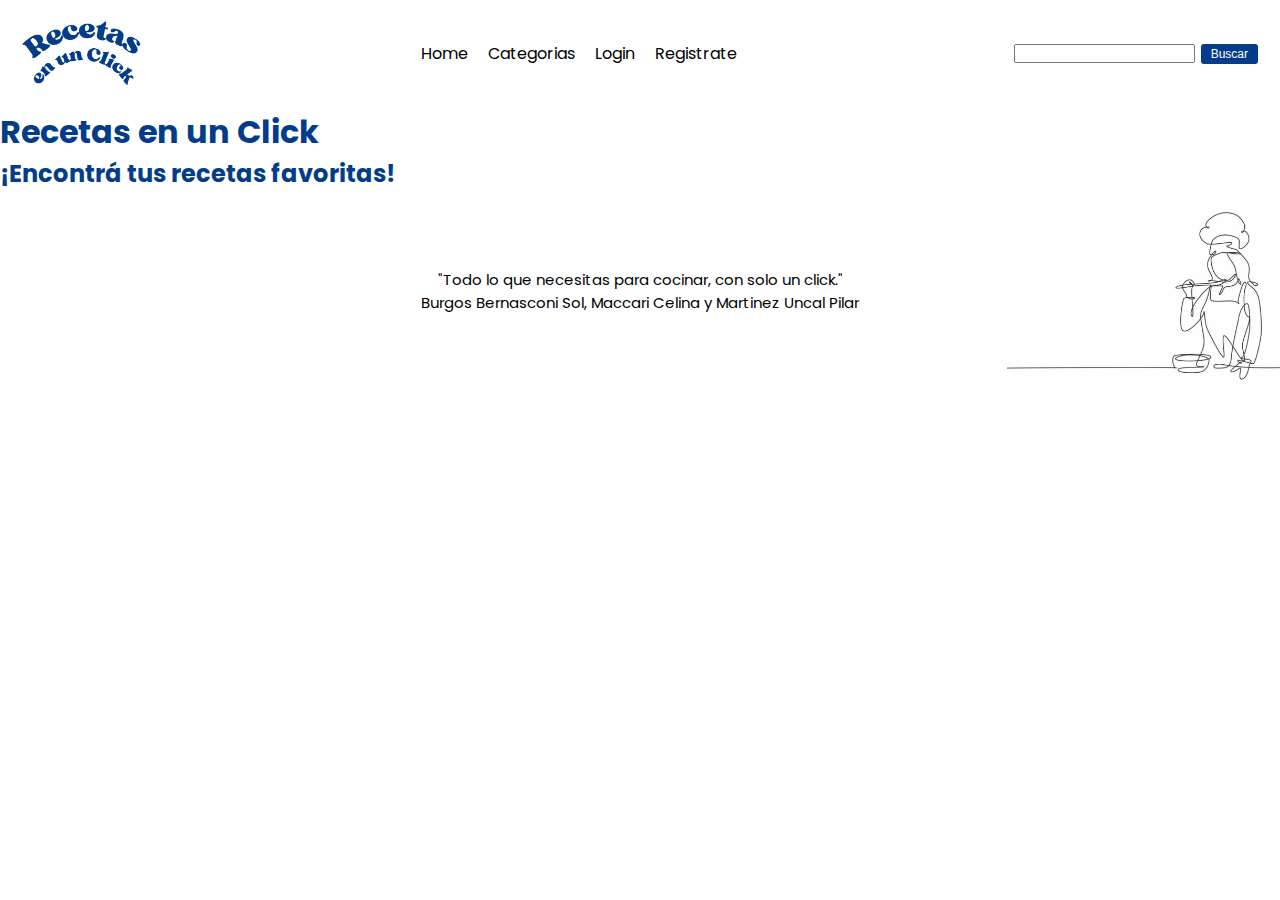
==== index.html @ b3bd12d1 "Hoy avanzamos con el java script de categorias y resultados, comenzamos el css de login para luego c" ====
<!DOCTYPE html>
<html lang="en">
<head>
    <meta charset="UTF-8">
    <meta name="viewport" content="width=device-width, initial-scale=1.0">
    <title>Home</title>
    <link rel="preconnect" href="https://fonts.googleapis.com">
    <link rel="preconnect" href="https://fonts.gstatic.com" crossorigin>
    <link href="https://fonts.googleapis.com/css2?family=Poppins:ital,wght@0,100;0,200;0,300;0,400;0,500;0,600;0,700;0,800;0,900;1,100;1,200;1,300;1,400;1,500;1,600;1,700;1,800;1,900&family=Shadows+Into+Light&display=swap" rel="stylesheet">
    <link rel="stylesheet" href="./css/styles.css">
</head>
<body>
    <header>
        <img class="logo" src="./img/logo.png" alt="logo">
        <nav>
            <ul class="items">
                <li><a href="./index.html">Home</a></li>
                <li><a href="./categories.html">Categorias</a></li>
                <li><a href="./login.html">Login</a></li>
                <li><a href="./register.html">Registrate</a></li>
            </ul>
        </nav>
        <form action="./search-results.html" method="GET" class="fheader">
            <input type="search" name="Buscar" value="" class="iheader">
            <button class="buscar">Buscar</button>
            <p class="completarb">No se realizó ninguna búsqueda</p>
        </form>
    </header>
    <h1 class="titulo">Recetas en un Click</h1>
    <h2 class="titulo">¡Encontrá tus recetas favoritas!</h2>
    <section class="recetassection"></section>
    <footer>
        <p>"Todo lo que necesitas para cocinar, con solo un click."</p>
        <p>Burgos Bernasconi Sol, Maccari Celina y Martinez Uncal Pilar</p>
    </footer>
    <script src="./js/index.js"></script>
</body>
</html>
---- css/styles.css ----
*{
    box-sizing: border-box;
    margin: 0px;
    padding: 0px;
}
ol,ul,li{
    list-style-type: none;
}
a{
    text-decoration: none;
    font-family: "Poppins", sans-serif;
    font-weight: 400;
    font-style: normal;
    color: black;
}
p{
    font-family: "Poppins", sans-serif;
    font-weight: 400;
    font-style: normal;
}
footer{
    background-image: url(../img/Imagen\ de\ WhatsApp\ 2024-11-22\ a\ las\ 12.37.23_74fd6c9b.jpg);
    background-size: contain;
    background-repeat: no-repeat;
    background-position: right;
    height: 200px;
    display: flex;
    flex-direction: column;
    justify-content: center;
    align-items: center;
    font-size: 15px;
    position: bottom;
}
.titulo{
    font-family: "Poppins", sans-serif;
    font-style: normal;
    font-weight: bold;
    color: #033c89;
}
.subtitulo{
    font-family: "Poppins", sans-serif;
    font-weight: 400;
    font-style: normal;
    color: #033c89;
    font-size: 20px;
}

/* CSS DEL INDEX */
header{
    display: flex;
    flex-wrap: wrap;
    margin: 20px;
    justify-content: space-between;
    align-items: center;
}
.logo{
    width: 10%;
}
.items{
    display: flex;
    justify-content: space-between;
}
.items li{
    margin: 0px 10px;
}
.buscar{
    background-color: #033c89;
    color: white;
    padding: 3px 10px;
    border: solid white 2px;
    border-radius: 5px;
    font-size: 12px;
}
.imgfetch{
    width: 30%
}
.recetassection{
    display: flex;
    flex-wrap: wrap;
    justify-content: space-between;
    align-items: center;
} /* REVISAR A QUE CONTENEDOR PONERLO*/
.completarb{
    display: none;
}

/* CSS DEL CATEGORIES */

/* CSS DEL LOGIN */

.formulariologin{
    display: flex;
    flex-direction: column;
    justify-content: center;
    align-items: center;
}
.flogin{
    display: flex;
    flex-direction: column;
    justify-content: center;
    align-items: center;
}
.itemslogin{
    font-family: "Poppins", sans-serif;
    font-weight: 400;
    font-style: normal;
    color: white;
    padding: 10%;
    margin: 5%;
    border: 1.5px #033c89 solid;
    border-radius: 10px;
}
.botoneslogin{
    display: flex;
    flex-direction: row;
    justify-content: center;
    width: 150px; 
    padding: 50px;
}
.cuenta{
    display: block;
    text-wrap: nowrap;
    color: white;
    padding: 3px;
}
button{
    background-color: #033d8974;
}

/* CSS DEL REGISTER */
.completarc{
    display: none;
}
.completare{
    display: none;
}
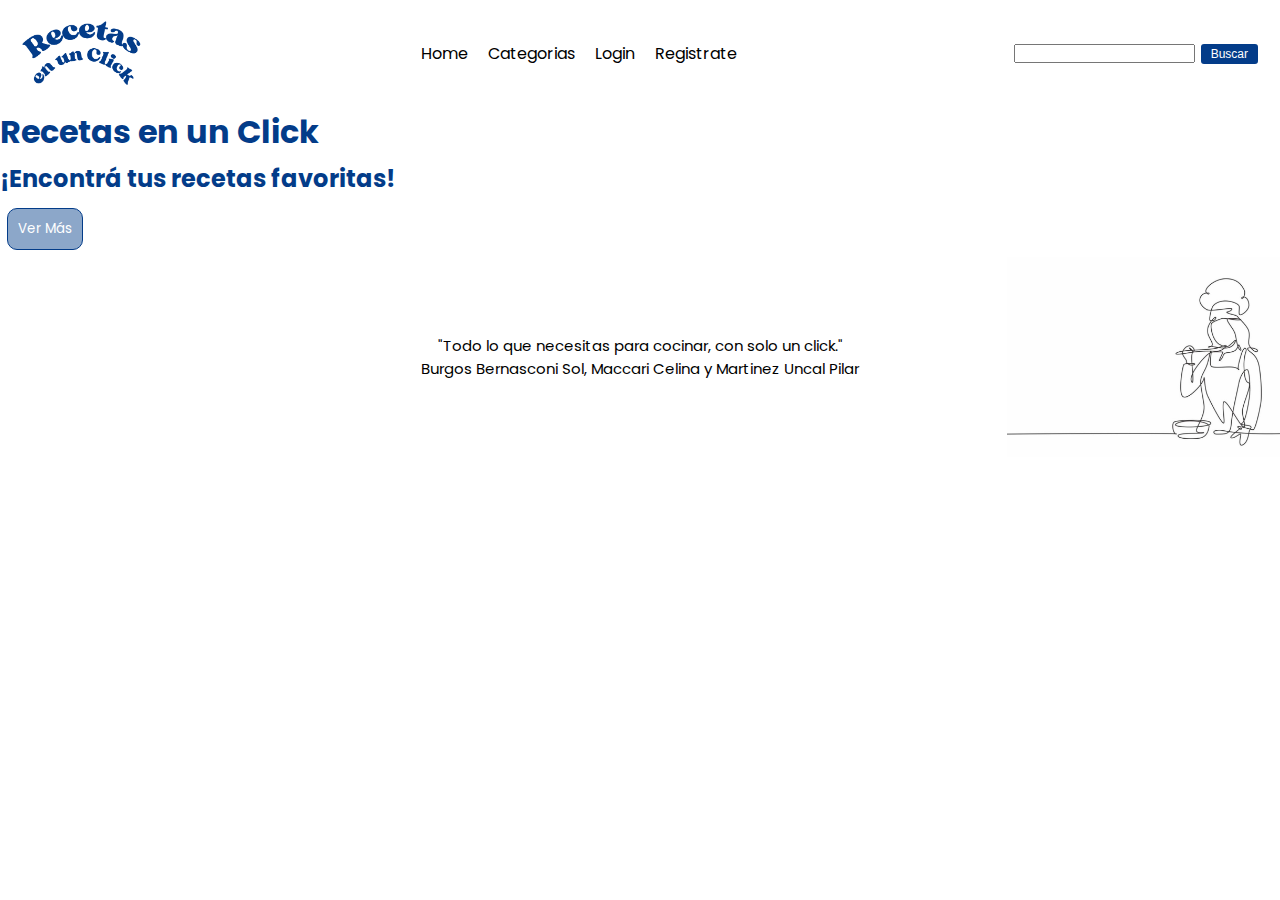
==== commit 715342da: "Hoy logramos hacer el Javascript de categoría y vincularlo con las categorías. También logramos vinc" ====
--- a/index.html
+++ b/index.html
@@ -28,7 +28,10 @@
     </header>
     <h1 class="titulo">Recetas en un Click</h1>
     <h2 class="titulo">¡Encontrá tus recetas favoritas!</h2>
-    <section class="recetassection"></section>
+    <section class="recetassection">
+        
+    </section>
+    <button class="vermas itemslogin">Ver Más</button>
     <footer>
         <p>"Todo lo que necesitas para cocinar, con solo un click."</p>
         <p>Burgos Bernasconi Sol, Maccari Celina y Martinez Uncal Pilar</p>
--- a/css/styles.css
+++ b/css/styles.css
@@ -36,13 +36,15 @@
     font-style: normal;
     font-weight: bold;
     color: #033c89;
+    margin-bottom: 5px;
 }
 .subtitulo{
     font-family: "Poppins", sans-serif;
     font-weight: 400;
     font-style: normal;
     color: #033c89;
-    font-size: 20px;
+    font-size: 15px;
+    margin-top: 5px;
 }
 
 /* CSS DEL INDEX */
@@ -89,10 +91,14 @@
 /* CSS DEL LOGIN */
 
 .formulariologin{
+    background-color: rgba(0, 0, 0, 0.092);
+    width: 30%;
+    border-radius: 15px;
     display: flex;
     flex-direction: column;
     justify-content: center;
     align-items: center;
+
 }
 .flogin{
     display: flex;
@@ -105,8 +111,8 @@
     font-weight: 400;
     font-style: normal;
     color: white;
-    padding: 10%;
-    margin: 5%;
+    padding: 10px;
+    margin: 7px;
     border: 1.5px #033c89 solid;
     border-radius: 10px;
 }
@@ -133,4 +139,12 @@
 }
 .completare{
     display: none;
-}+}
+
+.tyc{
+    font-family: "Poppins", sans-serif;
+    font-weight: 400;
+    font-style: normal;
+    margin-top: 20px;
+}
+
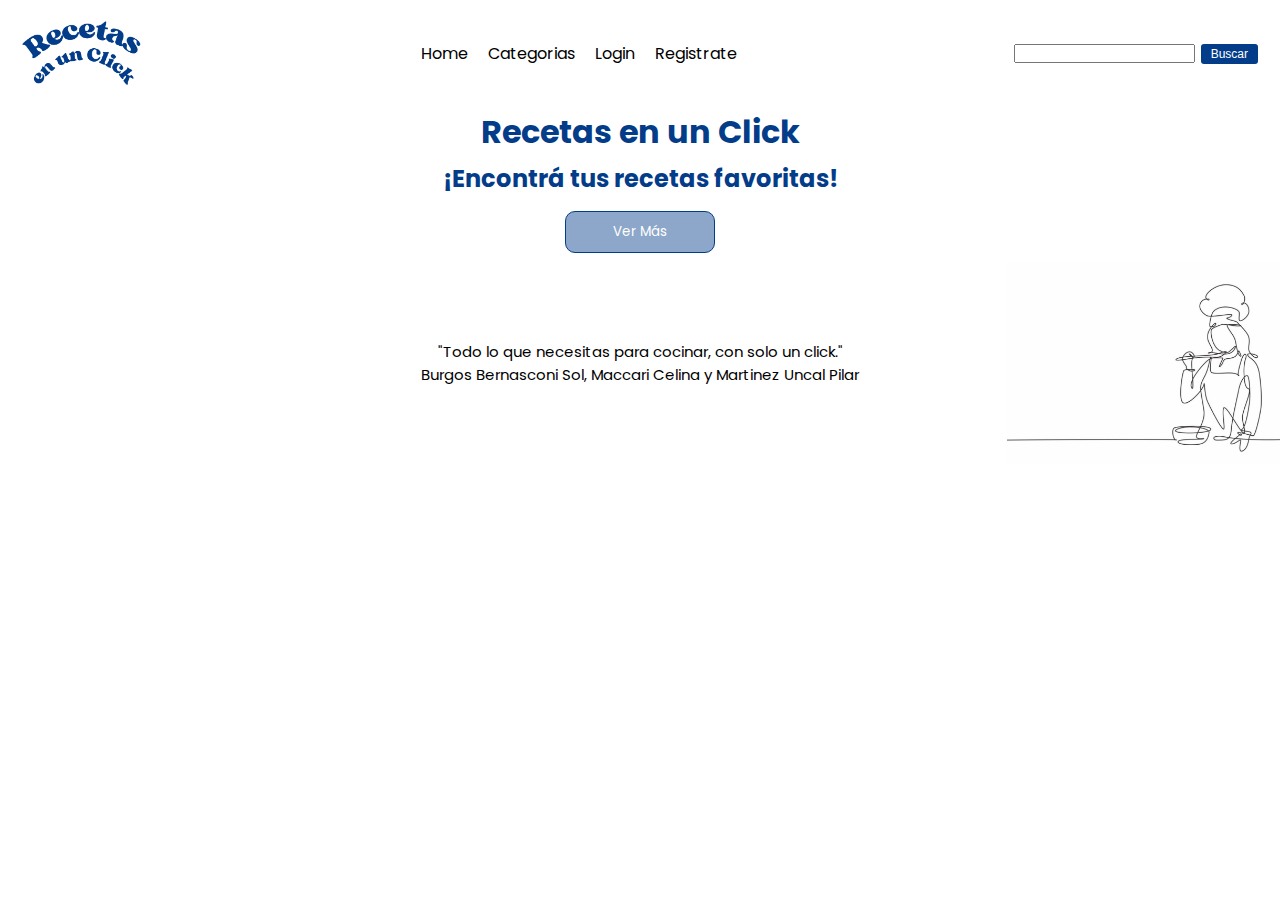
==== commit c011d961: "Hoy modificamos el css del index. Acomodamos las categorías y el botón de ver más, y centramos los t" ====
--- a/index.html
+++ b/index.html
@@ -26,16 +26,16 @@
             <p class="completarb">No se realizó ninguna búsqueda</p>
         </form>
     </header>
-    <h1 class="titulo">Recetas en un Click</h1>
-    <h2 class="titulo">¡Encontrá tus recetas favoritas!</h2>
-    <section class="recetassection">
-        
-    </section>
-    <button class="vermas itemslogin">Ver Más</button>
+    <h1 class="titulo titindex">Recetas en un Click</h1>
+    <h2 class="titulo titindex">¡Encontrá tus recetas favoritas!</h2>
+    <section class="recetassection"></section>
+    <article class="artboton">
+        <button class="vermas">Ver Más</button>
+    </article>
     <footer>
         <p>"Todo lo que necesitas para cocinar, con solo un click."</p>
         <p>Burgos Bernasconi Sol, Maccari Celina y Martinez Uncal Pilar</p>
     </footer>
     <script src="./js/index.js"></script>
 </body>
-</html>+</html>
--- a/css/styles.css
+++ b/css/styles.css
@@ -36,7 +36,7 @@
     font-style: normal;
     font-weight: bold;
     color: #033c89;
-    margin-bottom: 5px;
+    margin: 5px 0px;
 }
 .subtitulo{
     font-family: "Poppins", sans-serif;
@@ -74,31 +74,69 @@
     font-size: 12px;
 }
 .imgfetch{
-    width: 30%
+    width: 40%
 }
 .recetassection{
     display: flex;
     flex-wrap: wrap;
-    justify-content: space-between;
+    justify-content: space-around;
     align-items: center;
-} /* REVISAR A QUE CONTENEDOR PONERLO*/
+} 
+.recetasarticle{
+    display: flex;
+    flex-wrap: wrap;
+    justify-content: space-around;
+    align-items: center;
+    flex-direction: column;
+    width: 40vw;
+    margin-top: 30px;
+}
 .completarb{
     display: none;
+}
+.titindex{
+    text-align: center;
+}
+.artboton{
+    display: flex;
+    flex-wrap: wrap;
+    justify-content: center;
+    align-items: center;
+}
+.vermas{
+    display: flex;
+    flex-wrap: wrap;
+    justify-content: center;
+    align-items: center;
+    font-family: "Poppins", sans-serif;
+    font-weight: 400;
+    font-style: normal;
+    color: white;
+    padding: 10px;
+    margin: 10px 5px;
+    width: 150px;
+    border: 1.5px #033c89 solid;
+    border-radius: 10px;
 }
 
 /* CSS DEL CATEGORIES */
 
 /* CSS DEL LOGIN */
-
+.cajalogin {
+    display: flex;
+    justify-content: center;
+    align-items: center;
+    position: relative;
+}
 .formulariologin{
-    background-color: rgba(0, 0, 0, 0.092);
-    width: 30%;
+    background-color: #7895bc5c;
+    width: 400px;
     border-radius: 15px;
     display: flex;
     flex-direction: column;
     justify-content: center;
     align-items: center;
-
+    padding: 20px;
 }
 .flogin{
     display: flex;
@@ -112,7 +150,8 @@
     font-style: normal;
     color: white;
     padding: 10px;
-    margin: 7px;
+    margin: 10px 5px;
+    width: 250px;
     border: 1.5px #033c89 solid;
     border-radius: 10px;
 }
@@ -121,7 +160,7 @@
     flex-direction: row;
     justify-content: center;
     width: 150px; 
-    padding: 50px;
+    padding: 20px;
 }
 .cuenta{
     display: block;
@@ -140,11 +179,9 @@
 .completare{
     display: none;
 }
-
 .tyc{
     font-family: "Poppins", sans-serif;
     font-weight: 400;
     font-style: normal;
     margin-top: 20px;
 }
-
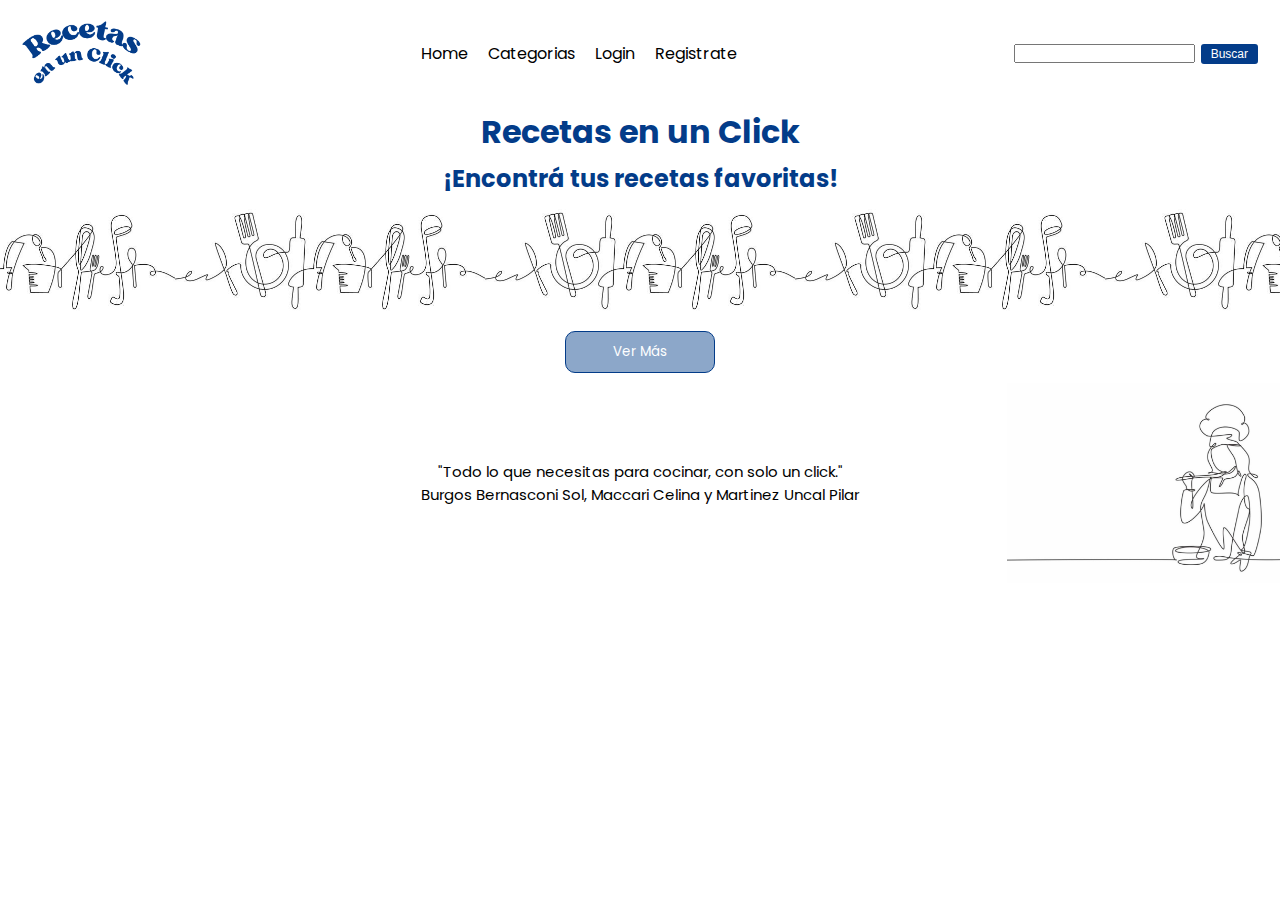
==== commit ce9e7700: "Agregamos una sección con una imagen a index, cambiamos algunas cosas del CSS como el color de la le" ====
--- a/index.html
+++ b/index.html
@@ -28,6 +28,7 @@
     </header>
     <h1 class="titulo titindex">Recetas en un Click</h1>
     <h2 class="titulo titindex">¡Encontrá tus recetas favoritas!</h2>
+    <section class="medio"></section>
     <section class="recetassection"></section>
     <article class="artboton">
         <button class="vermas">Ver Más</button>
--- a/css/styles.css
+++ b/css/styles.css
@@ -46,8 +46,6 @@
     font-size: 15px;
     margin-top: 5px;
 }
-
-/* CSS DEL INDEX */
 header{
     display: flex;
     flex-wrap: wrap;
@@ -73,6 +71,13 @@
     border-radius: 5px;
     font-size: 12px;
 }
+.buscar:hover{
+    background-color:#7895bc88;
+    border: 2px #033c89 solid;
+}
+
+/* CSS DEL INDEX */
+
 .imgfetch{
     width: 40%
 }
@@ -118,8 +123,47 @@
     border: 1.5px #033c89 solid;
     border-radius: 10px;
 }
+.vermas:hover{
+    background-color:#7895bc88;
+    border: 2px #033c89 solid;
+}
 
 /* CSS DEL CATEGORIES */
+.categorias{
+    display: flex;
+    flex-wrap: wrap;
+    justify-content: space-between;
+    margin: 3%;
+}
+.tc{
+    text-align: center;
+    margin: 0.8%;
+}
+.medio{
+    height: 120px;
+    background-image: url(../img/981ddcc2ee9584888ce593dc4b2dd24e.jpg);
+    background-repeat: repeat;
+    background-position: bottom;
+    background-size: contain;
+}
+.cadacategoria{
+    display: flex;
+    justify-content: center;
+    width: 30%;
+    background-color:#7895bc5c;
+    border-radius: 15px;
+    padding: 20px;
+    margin: 1%;
+    border: 1.5px #033c89 solid;
+}
+.cadacategoria:hover{
+    background-color:#7895bc88;
+    border: 2px #033c89 solid;
+    font-weight: bold;
+}
+.textocategorias{
+    color: #033c89
+}
 
 /* CSS DEL LOGIN */
 .cajalogin {
@@ -155,6 +199,10 @@
     border: 1.5px #033c89 solid;
     border-radius: 10px;
 }
+.itemslogin:hover{
+    background-color:#7895bc88;
+    border: 2px #033c89 solid;
+}
 .botoneslogin{
     display: flex;
     flex-direction: row;
@@ -185,3 +233,69 @@
     font-style: normal;
     margin-top: 20px;
 }
+/*CSS RECETA*/
+.nombre{
+    font-weight: bold;
+}
+
+/*RESPONSIVE*/
+/*general*/
+@media (max-width: 640px)  {
+    body{
+        margin-top: 80px;
+    }
+    .logo{
+        width: 20%;
+    }
+    header{
+        display: flex;
+        flex-wrap: wrap;
+        margin: 0px;
+        justify-content: space-between;
+        align-items: center;
+        padding: 10px;
+        position: fixed;
+        top: 0;
+        background-color:#ffffff;
+    }
+    .items{
+        display: flex;
+        justify-content: space-between;
+    }
+    .items li{
+        margin: 0px 10px;
+        font-size: 13px;
+    }
+    .fheader{
+        display: none;
+    }
+    footer{
+        background-image: url(../img/Imagen\ de\ WhatsApp\ 2024-11-22\ a\ las\ 12.37.23_74fd6c9b.jpg);
+        background-size: contain;
+        background-repeat: no-repeat;
+        background-position: right;
+        height: 170px;
+        display: flex;
+        flex-direction: column;
+        justify-content: center;
+        align-items: center;
+        font-size: 12px;
+        position: bottom;
+    }
+    .categorias{
+        display: flex;
+        flex-wrap: wrap;
+        justify-content: center;
+        margin: 3%;
+    }
+    .cadacategoria{
+        display: flex;
+        justify-content: center;
+        width: 90%;
+        background-color:#7895bc5c;
+        border-radius: 15px;
+        padding: 20px;
+        margin: 1%;
+        border: 1.5px #033c89 solid;
+    }
+}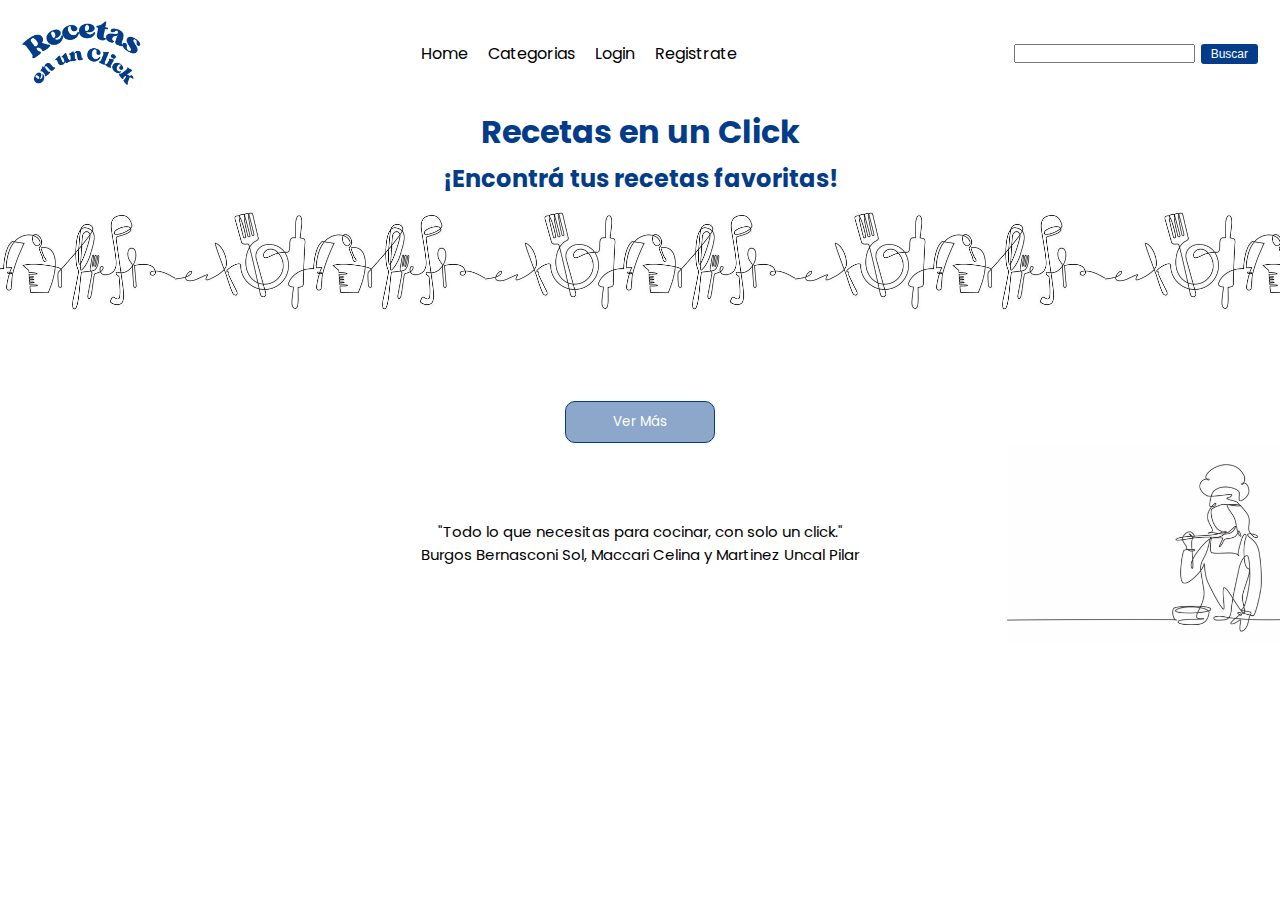
==== commit ad226856: "Modificamos el header del responsive en las paginas de home y categorias" ====
--- a/index.html
+++ b/index.html
@@ -13,16 +13,18 @@
     <header>
         <img class="logo" src="./img/logo.png" alt="logo">
         <nav>
-            <ul class="items">
+            <ul class="items itemsresponsive">
                 <li><a href="./index.html">Home</a></li>
                 <li><a href="./categories.html">Categorias</a></li>
                 <li><a href="./login.html">Login</a></li>
                 <li><a href="./register.html">Registrate</a></li>
             </ul>
         </nav>
-        <form action="./search-results.html" method="GET" class="fheader">
-            <input type="search" name="Buscar" value="" class="iheader">
-            <button class="buscar">Buscar</button>
+        <div class="buscarresponsive">
+            <form action="./search-results.html" method="GET" class="fheader aparecer">
+                <input type="search" name="Buscar" value="" class="iheader">
+                <button class="buscar">Buscar</button>
+        </div>
             <p class="completarb">No se realizó ninguna búsqueda</p>
         </form>
     </header>
--- a/css/styles.css
+++ b/css/styles.css
@@ -46,6 +46,8 @@
     font-size: 15px;
     margin-top: 5px;
 }
+
+/* CSS DEL INDEX */
 header{
     display: flex;
     flex-wrap: wrap;
@@ -75,11 +77,9 @@
     background-color:#7895bc88;
     border: 2px #033c89 solid;
 }
-
-/* CSS DEL INDEX */
-
 .imgfetch{
-    width: 40%
+    width: 50%;
+    border-radius: 10px;
 }
 .recetassection{
     display: flex;
@@ -94,7 +94,13 @@
     align-items: center;
     flex-direction: column;
     width: 40vw;
+    width: 500px;
     margin-top: 30px;
+    background-color: #7895bc5c;
+    padding: 30px 0px;
+    border-radius: 10px;
+    margin-left: 70px;
+    margin-right: 70px;
 }
 .completarb{
     display: none;
@@ -118,7 +124,7 @@
     font-style: normal;
     color: white;
     padding: 10px;
-    margin: 10px 5px;
+    margin-top: 80px;
     width: 150px;
     border: 1.5px #033c89 solid;
     border-radius: 10px;
@@ -126,6 +132,16 @@
 .vermas:hover{
     background-color:#7895bc88;
     border: 2px #033c89 solid;
+}
+.azulindex{
+    color: #033c89;
+    margin-top: 5px;
+}
+.link{
+    text-decoration: underline;
+}
+.link:hover{
+    font-weight: bold;
 }
 
 /* CSS DEL CATEGORIES */
@@ -164,7 +180,6 @@
 .textocategorias{
     color: #033c89
 }
-
 /* CSS DEL LOGIN */
 .cajalogin {
     display: flex;
@@ -232,56 +247,111 @@
     font-weight: 400;
     font-style: normal;
     margin-top: 20px;
-}
-/*CSS RECETA*/
+    font-size: 15px;
+    color: #033c89;
+}
+.formularioregister{
+    background-color: #7895bc5c;
+    width: 400px;
+    border-radius: 15px;
+    display: flex;
+    flex-direction: column;
+    justify-content: center;
+    align-items: center;
+    padding: 10px;
+}
+/*RECETA*/
+.unaporuna{
+    display: flex;
+    flex-wrap: wrap;
+    justify-content: space-around;
+    align-items: center;
+}
+.unaporunaart{
+    display: flex;
+    flex-wrap: wrap;
+    justify-content: center;
+    align-items: center;
+    flex-direction: column;
+    width: 40vw;
+    margin-top: 30px;
+}
+.instruccion{
+    text-align: center;
+}
+.foto{
+    width: 40%
+}
 .nombre{
     font-weight: bold;
 }
 
+/*CSS CATEGORIA*/
+.cdetalle{
+   display: flex;
+   flex-direction: column;
+   align-items: center;
+}
+.artcateg{
+    display: flex;
+    flex-wrap: wrap;
+    justify-content: center;
+    align-items: center;
+    flex-direction: column;
+    width: 40vw;
+    margin-top: 30px;
+}
+.titcateg{
+    text-align: center;
+}
+
+
 /*RESPONSIVE*/
-/*general*/
 @media (max-width: 640px)  {
+    /*general*/
     body{
         margin-top: 80px;
     }
     .logo{
-        width: 20%;
+        width: 15%;
     }
     header{
-        display: flex;
-        flex-wrap: wrap;
         margin: 0px;
-        justify-content: space-between;
-        align-items: center;
         padding: 10px;
         position: fixed;
         top: 0;
         background-color:#ffffff;
-    }
-    .items{
         display: flex;
-        justify-content: space-between;
+        flex-wrap: nowrap;
     }
     .items li{
-        margin: 0px 10px;
         font-size: 13px;
     }
     .fheader{
         display: none;
     }
     footer{
-        background-image: url(../img/Imagen\ de\ WhatsApp\ 2024-11-22\ a\ las\ 12.37.23_74fd6c9b.jpg);
-        background-size: contain;
-        background-repeat: no-repeat;
-        background-position: right;
         height: 170px;
-        display: flex;
-        flex-direction: column;
-        justify-content: center;
-        align-items: center;
         font-size: 12px;
-        position: bottom;
-    }
+    }
+    /*login*/
+    .formulariologin{
+        width: 55%;
+        margin-top: 15px;
+    }
+    .itemslogin{
+        width: 200px;
+    }
+    /*register*/
+    .formularioregister{
+        width: 55%;
+        margin-top: 15px;
+        padding: 5px;
+    }
+    .footerregister{
+        height: 150px;
+    }
+    /*categorias*/
     .categorias{
         display: flex;
         flex-wrap: wrap;
@@ -298,4 +368,8 @@
         margin: 1%;
         border: 1.5px #033c89 solid;
     }
+    .aparecer{
+        display: flex;
+    }
+    
 }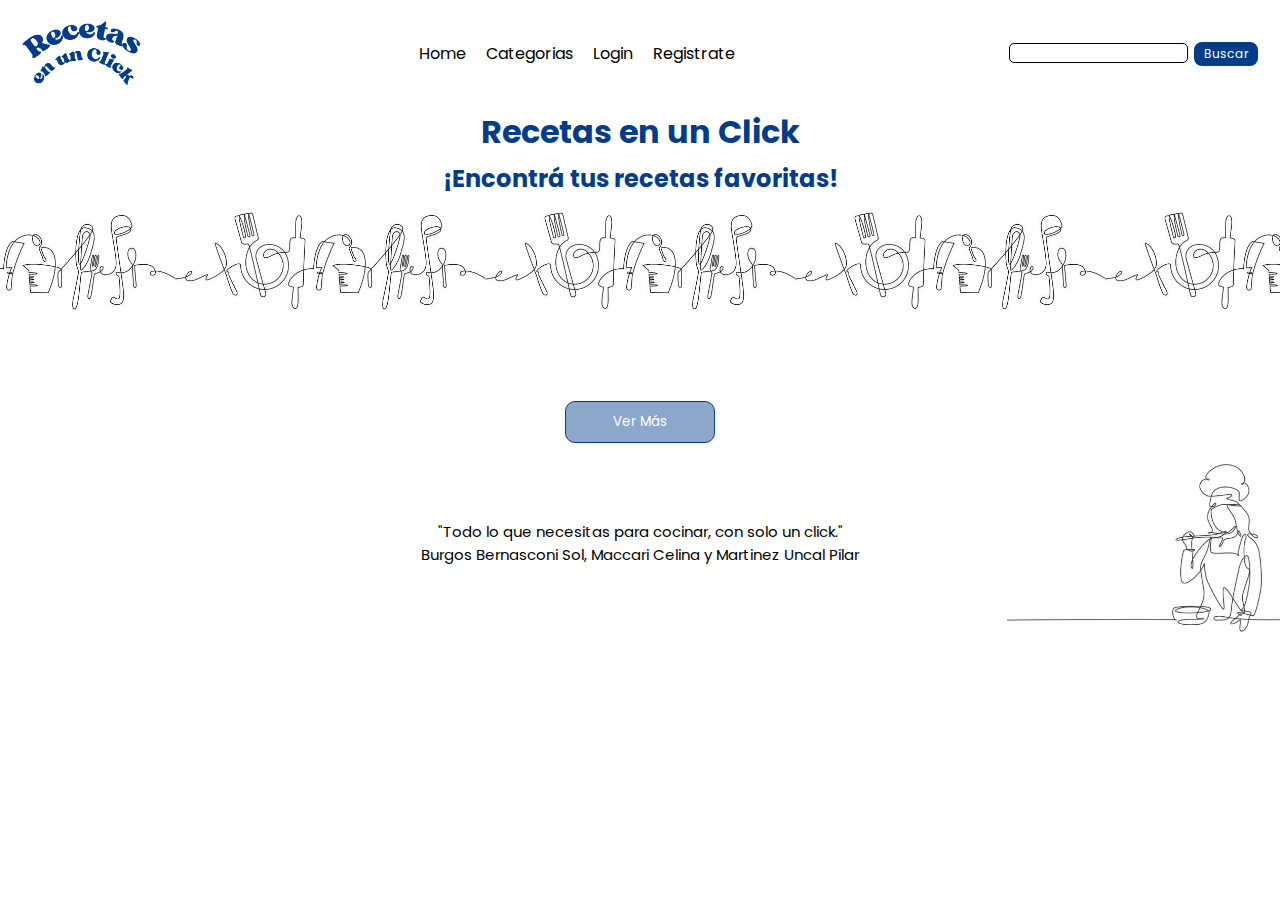
==== commit eb2eb6d1: "Hicimos correcciones de detalles, por ejemplo que no se veía po el color cuando completabas los camp" ====
--- a/index.html
+++ b/index.html
@@ -24,9 +24,9 @@
             <form action="./search-results.html" method="GET" class="fheader aparecer">
                 <input type="search" name="Buscar" value="" class="iheader">
                 <button class="buscar">Buscar</button>
+            </form>
         </div>
-            <p class="completarb">No se realizó ninguna búsqueda</p>
-        </form>
+        <p class="completarb">No se realizó ninguna búsqueda</p>
     </header>
     <h1 class="titulo titindex">Recetas en un Click</h1>
     <h2 class="titulo titindex">¡Encontrá tus recetas favoritas!</h2>
--- a/css/styles.css
+++ b/css/styles.css
@@ -55,6 +55,16 @@
     justify-content: space-between;
     align-items: center;
 }
+.iheader{
+    color: #033c89;
+    border-radius: 5px;
+    height: 20px;
+    border: 1.5px solid black;
+}
+.buscarresponsive{
+    display: flex;
+    align-items: center;
+}
 .logo{
     width: 10%;
 }
@@ -70,8 +80,11 @@
     color: white;
     padding: 3px 10px;
     border: solid white 2px;
-    border-radius: 5px;
+    border-radius: 10px;
     font-size: 12px;
+    font-family: "Poppins", sans-serif;
+    font-weight: 400;
+    font-style: normal;
 }
 .buscar:hover{
     background-color:#7895bc88;
@@ -104,6 +117,7 @@
 }
 .completarb{
     display: none;
+    color: #033d8974;
 }
 .titindex{
     text-align: center;
@@ -181,11 +195,11 @@
     color: #033c89
 }
 /* CSS DEL LOGIN */
-.cajalogin {
-    display: flex;
-    justify-content: center;
-    align-items: center;
-    position: relative;
+.cajalogin{
+    display: flex;
+    flex-direction: column;
+    align-items: center;
+    justify-content: center;
 }
 .formulariologin{
     background-color: #7895bc5c;
@@ -207,7 +221,7 @@
     font-family: "Poppins", sans-serif;
     font-weight: 400;
     font-style: normal;
-    color: white;
+    color: #033c89;
     padding: 10px;
     margin: 10px 5px;
     width: 250px;
@@ -217,6 +231,9 @@
 .itemslogin:hover{
     background-color:#7895bc88;
     border: 2px #033c89 solid;
+}
+.enviarlogin{
+    color: white;
 }
 .botoneslogin{
     display: flex;
@@ -238,9 +255,13 @@
 /* CSS DEL REGISTER */
 .completarc{
     display: none;
+    color: #033c89;
+    font-weight: bold;
 }
 .completare{
     display: none;
+    color: #033c89;
+    font-weight: bold;
 }
 .tyc{
     font-family: "Poppins", sans-serif;
@@ -266,6 +287,10 @@
     flex-wrap: wrap;
     justify-content: space-around;
     align-items: center;
+    color: #033c89;
+}
+.unaporuna:hover{
+    font-weight: bold;
 }
 .unaporunaart{
     display: flex;
@@ -275,14 +300,30 @@
     flex-direction: column;
     width: 40vw;
     margin-top: 30px;
+    background-color: #7895bc5c;
+    border-radius: 10px;
+    padding: 15px;
 }
 .instruccion{
     text-align: center;
+    margin: 10px;
 }
 .foto{
-    width: 40%
+    width: 40%;
+    border-radius: 10px;
+    margin: 10px;
 }
 .nombre{
+    font-weight: bold;
+}
+.tiempoP{
+    font-weight: bold;
+    margin: 10px;
+}
+.tiempoC{
+    font-weight: bold;
+}
+.categoria{
     font-weight: bold;
 }
 
@@ -300,10 +341,77 @@
     flex-direction: column;
     width: 40vw;
     margin-top: 30px;
+    background-color: #7895bc5c;
+    border-radius: 10px;
+    padding: 15px;
+    font-family: "Poppins", sans-serif;
+    font-weight: 400;
+    font-style: normal;
+    font-size: 15px;
+    color: #033c89;
 }
 .titcateg{
     text-align: center;
-}
+    font-family: "Poppins", sans-serif;
+    font-style: normal;
+    font-weight: bold;
+    color: #033c89;
+    margin: 5px 0px;
+}
+.puntual{
+    font-family: "Poppins", sans-serif;
+    font-weight: 400;
+    font-style: normal;
+    font-size: 15px;
+    color: #033c89;
+    text-decoration: underline;
+}
+.puntual:hover{
+    font-weight: bold;
+}
+
+/*CSS SEARCH-RESULTS*/
+.resultados{
+    display: flex;
+    flex-direction: column;
+    align-items: center;
+ }
+ .noresultados{
+    color: #033c89;
+ }
+ .artsearch{
+     display: flex;
+     flex-wrap: wrap;
+     justify-content: center;
+     align-items: center;
+     flex-direction: column;
+     width: 40vw;
+     margin-top: 30px;
+     background-color: #7895bc5c;
+     border-radius: 10px;
+     padding: 15px;
+     font-family: "Poppins", sans-serif;
+    font-weight: 400;
+    font-style: normal;
+    font-size: 15px;
+    color: #033c89;
+ }
+ .resul{
+    margin-bottom: 10px;
+    font-weight: bold;
+ }
+ .puntual2{
+    font-family: "Poppins", sans-serif;
+    font-weight: 400;
+    font-style: normal;
+    font-size: 15px;
+    color: #033c89;
+    text-decoration: underline;
+ }
+ .puntual2:hover{
+    font-weight: bold;
+ }
+
 
 
 /*RESPONSIVE*/
@@ -331,7 +439,7 @@
         display: none;
     }
     footer{
-        height: 170px;
+        height: 150px;
         font-size: 12px;
     }
     /*login*/
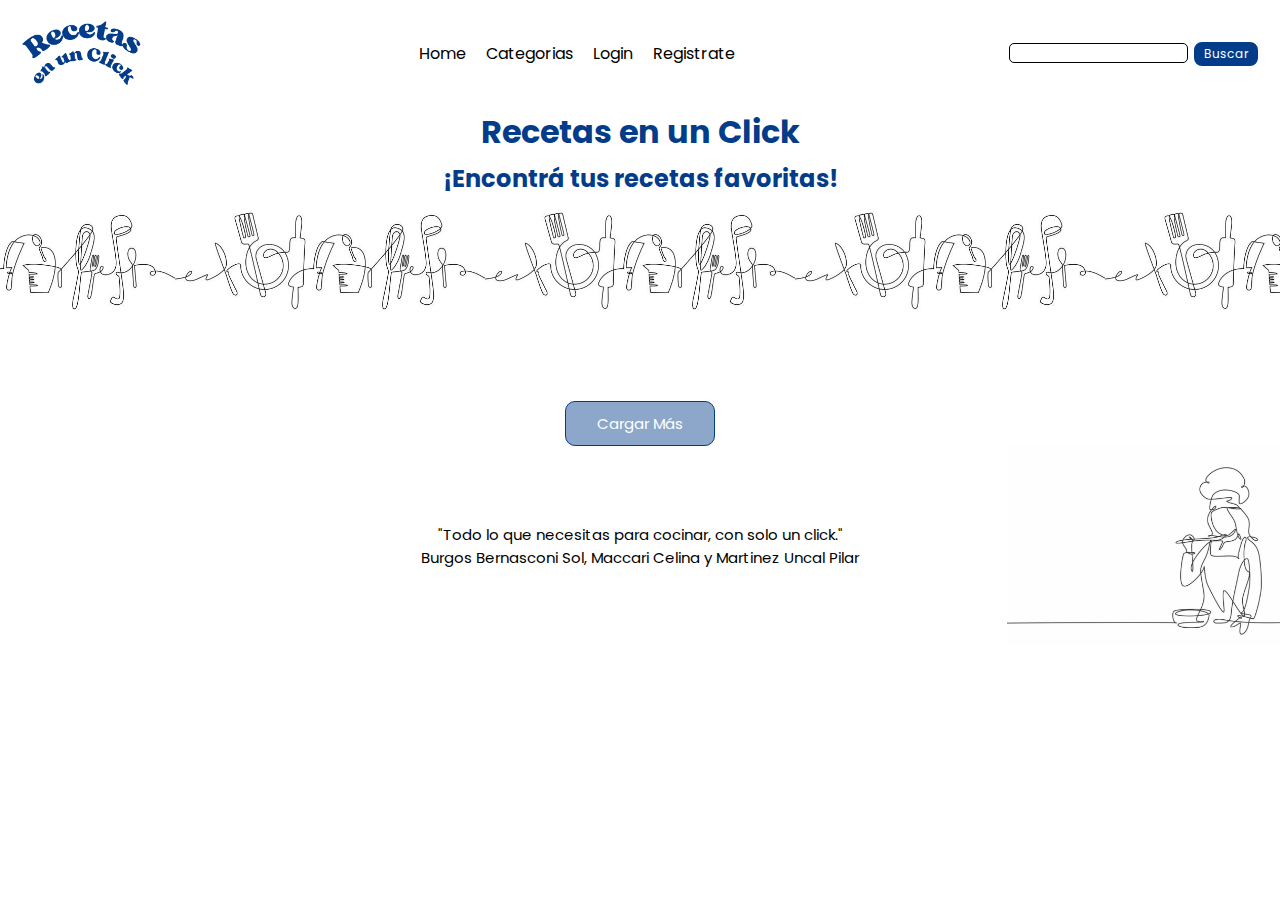
==== commit 02933eca: "Terminamos de cerrar un par de detalles como el responsive del header, algunas cosas del css, y deta" ====
--- a/index.html
+++ b/index.html
@@ -33,7 +33,7 @@
     <section class="medio"></section>
     <section class="recetassection"></section>
     <article class="artboton">
-        <button class="vermas">Ver Más</button>
+        <button class="vermas">Cargar Más</button>
     </article>
     <footer>
         <p>"Todo lo que necesitas para cocinar, con solo un click."</p>
--- a/css/styles.css
+++ b/css/styles.css
@@ -117,7 +117,7 @@
 }
 .completarb{
     display: none;
-    color: #033d8974;
+    color: #033c89;
 }
 .titindex{
     text-align: center;
@@ -136,6 +136,7 @@
     font-family: "Poppins", sans-serif;
     font-weight: 400;
     font-style: normal;
+    font-size: 15px;
     color: white;
     padding: 10px;
     margin-top: 80px;
@@ -227,6 +228,7 @@
     width: 250px;
     border: 1.5px #033c89 solid;
     border-radius: 10px;
+    font-size: 15px;
 }
 .itemslogin:hover{
     background-color:#7895bc88;
@@ -247,6 +249,16 @@
     text-wrap: nowrap;
     color: white;
     padding: 3px;
+    font-family: "Poppins", sans-serif;
+    font-weight: 400;
+    font-style: normal;
+    padding: 10px;
+    margin: 10px 5px;
+    width: 250px;
+    border: 1.5px #033c89 solid;
+    border-radius: 10px;
+    font-size: 15px;
+    background-color: #033d8974;
 }
 button{
     background-color: #033d8974;
@@ -303,6 +315,7 @@
     background-color: #7895bc5c;
     border-radius: 10px;
     padding: 15px;
+    text-align: center;
 }
 .instruccion{
     text-align: center;
@@ -315,6 +328,7 @@
 }
 .nombre{
     font-weight: bold;
+    text-decoration: underline;
 }
 .tiempoP{
     font-weight: bold;
@@ -349,6 +363,7 @@
     font-style: normal;
     font-size: 15px;
     color: #033c89;
+    text-align: center;
 }
 .titcateg{
     text-align: center;
@@ -417,23 +432,22 @@
 /*RESPONSIVE*/
 @media (max-width: 640px)  {
     /*general*/
-    body{
-        margin-top: 80px;
-    }
     .logo{
-        width: 15%;
+        width: 20%;
+        margin: 10px;
     }
     header{
         margin: 0px;
         padding: 10px;
-        position: fixed;
         top: 0;
         background-color:#ffffff;
         display: flex;
         flex-wrap: nowrap;
+        flex-direction: column;
     }
     .items li{
         font-size: 13px;
+        margin: 10px;
     }
     .fheader{
         display: none;
@@ -441,6 +455,16 @@
     footer{
         height: 150px;
         font-size: 12px;
+    }
+    .buscarresponsive{
+        display: flex;
+        flex-direction: row;
+        align-items: center;
+        justify-content: center;
+    }
+    .iheader{
+        height: 20px;
+        margin: 5px;
     }
     /*login*/
     .formulariologin{
